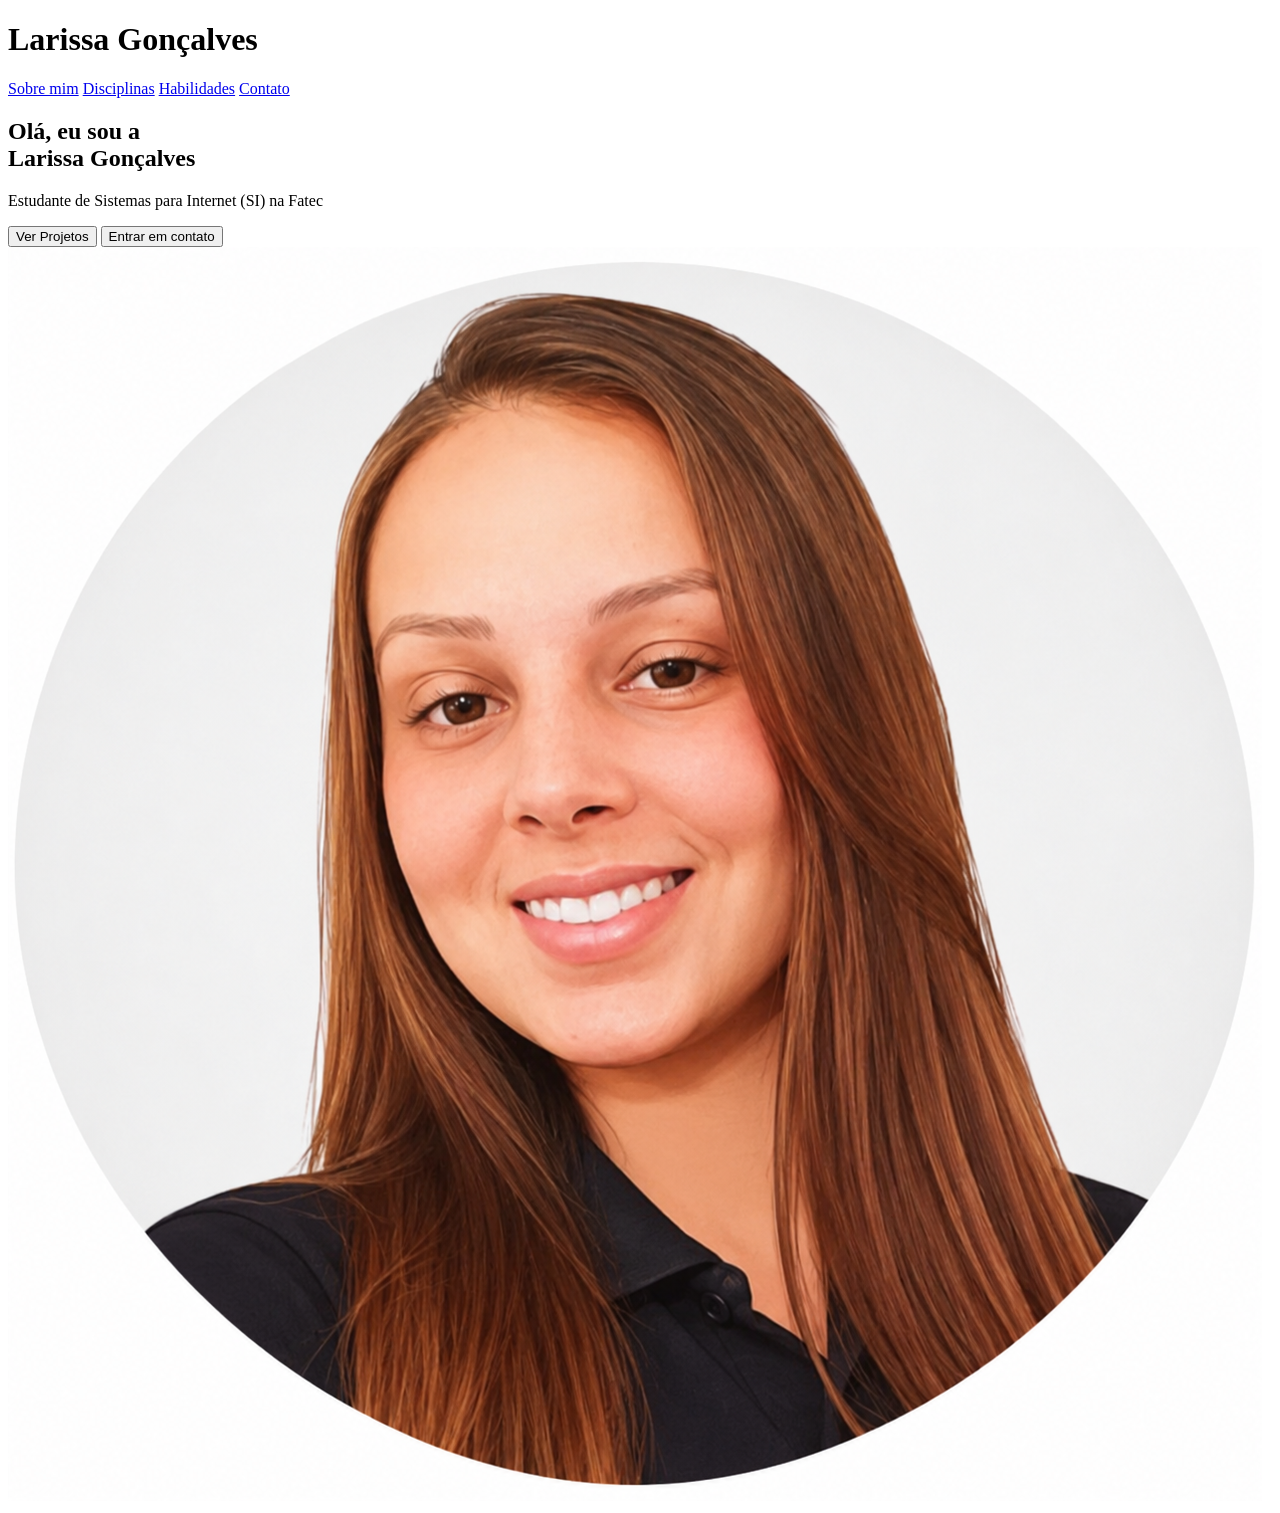
==== index.html @ 5bb37f36 "cabeçalho e foto" ====
<!DOCTYPE html>
<html lang="pt-BR">
<head>
  <meta charset="UTF-8">
  <title>Larissa Gonçalves</title>
  <link rel="stylesheet" href="style.css">
</head>
<body>
  <header>
    <h1>Larissa Gonçalves</h1>
    <nav>
      <a href="#sobre">Sobre mim</a>
      <a href="#disciplinas">Disciplinas</a>
      <a href="#habilidades">Habilidades</a>
      <a href="#contato">Contato</a>
    </nav>
  </header>

  <section class="hero">
    <div>
      <h2>Olá, eu sou a<br>Larissa Gonçalves</h2>
      <p>Estudante de Sistemas para Internet (SI) na Fatec</p>
      <button>Ver Projetos</button>
      <button>Entrar em contato</button>
    </div>
    <img src="./img/img-larissa.png" alt="Foto Larissa">
  </section>
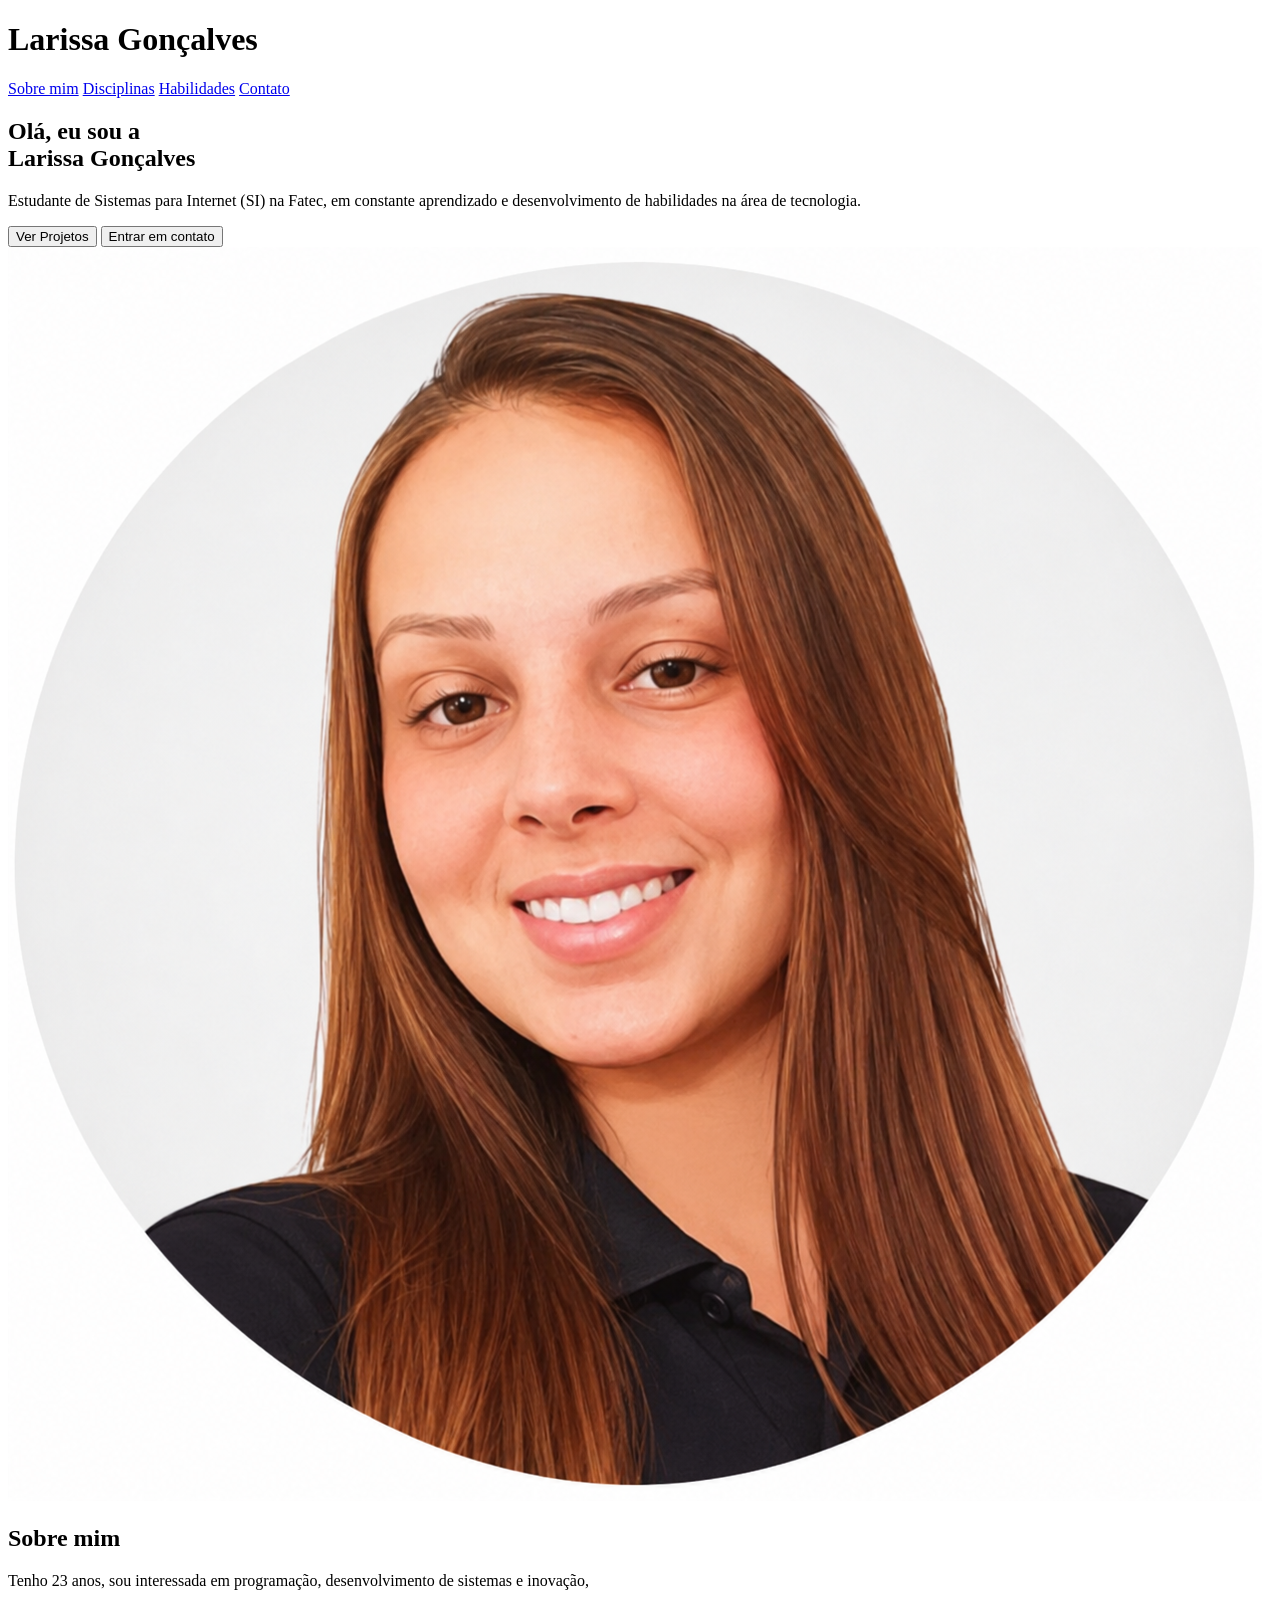
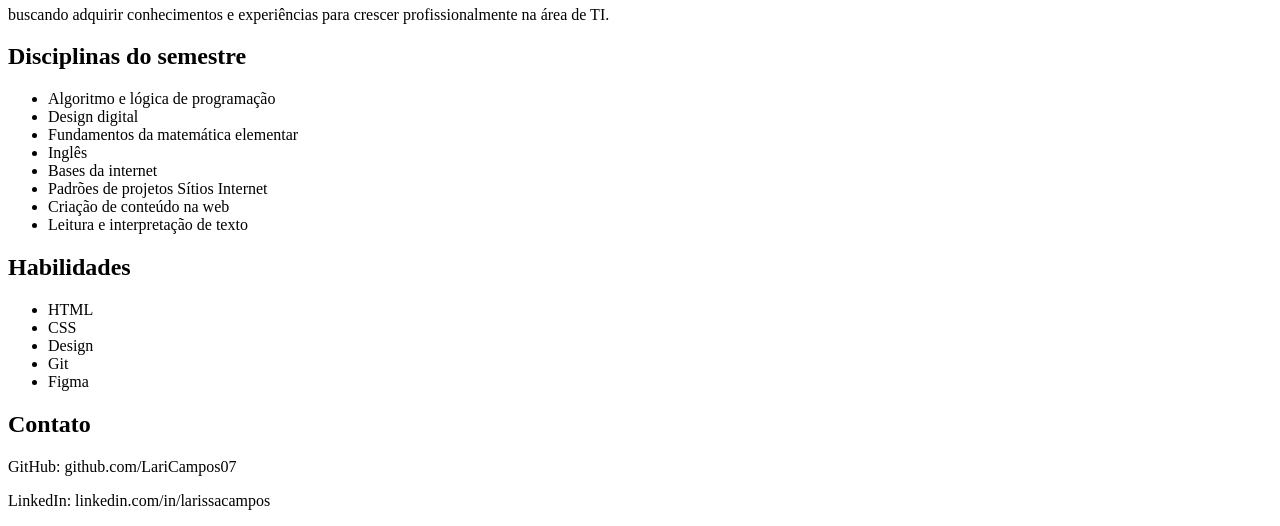
==== commit 314e08a9: "adicionando arquivo" ====
--- a/index.html
+++ b/index.html
@@ -19,11 +19,50 @@
   <section class="hero">
     <div>
       <h2>Olá, eu sou a<br>Larissa Gonçalves</h2>
-      <p>Estudante de Sistemas para Internet (SI) na Fatec</p>
+      <p>Estudante de Sistemas para Internet (SI) na Fatec, em constante aprendizado e desenvolvimento de habilidades na área de tecnologia. </p>
       <button>Ver Projetos</button>
       <button>Entrar em contato</button>
     </div>
     <img src="./img/img-larissa.png" alt="Foto Larissa">
   </section>
 
+  <section id="sobre">
+    <h2>Sobre mim</h2>
+    <p>Tenho 23 anos, sou interessada em programação, desenvolvimento de sistemas e inovação,</p>
+    <p> buscando adquirir conhecimentos e experiências para crescer profissionalmente na área de TI.</p>
+  </section>
+
+  <div class="duas-colunas">
+  <section id="disciplinas">
+    <h2>Disciplinas do semestre</h2>
+    <ul>
+      <li>Algoritmo e lógica de programação</li>
+      <li>Design digital</li>
+      <li>Fundamentos da matemática elementar</li>
+      <li>Inglês</li>
+      <li>Bases da internet</li>
+      <li>Padrões de projetos Sítios Internet</li>
+      <li>Criação de conteúdo na web</li>
+      <li>Leitura e interpretação de texto</li>
+    </ul>
+  </section>
+
+  <section id="habilidades">
+    <h2>Habilidades</h2>
+    <ul>
+      <li>HTML</li>
+      <li>CSS</li>
+      <li>Design</li>
+      <li>Git</li>
+      <li>Figma</li>
+    </ul>
+  </section>
+</div>
+  <footer id="contato">
+    <h2>Contato</h2>
+    <p>GitHub: github.com/LariCampos07</p>
+    <p>LinkedIn: linkedin.com/in/larissacampos</p>
+  </footer>
+</body>
+</html>
  
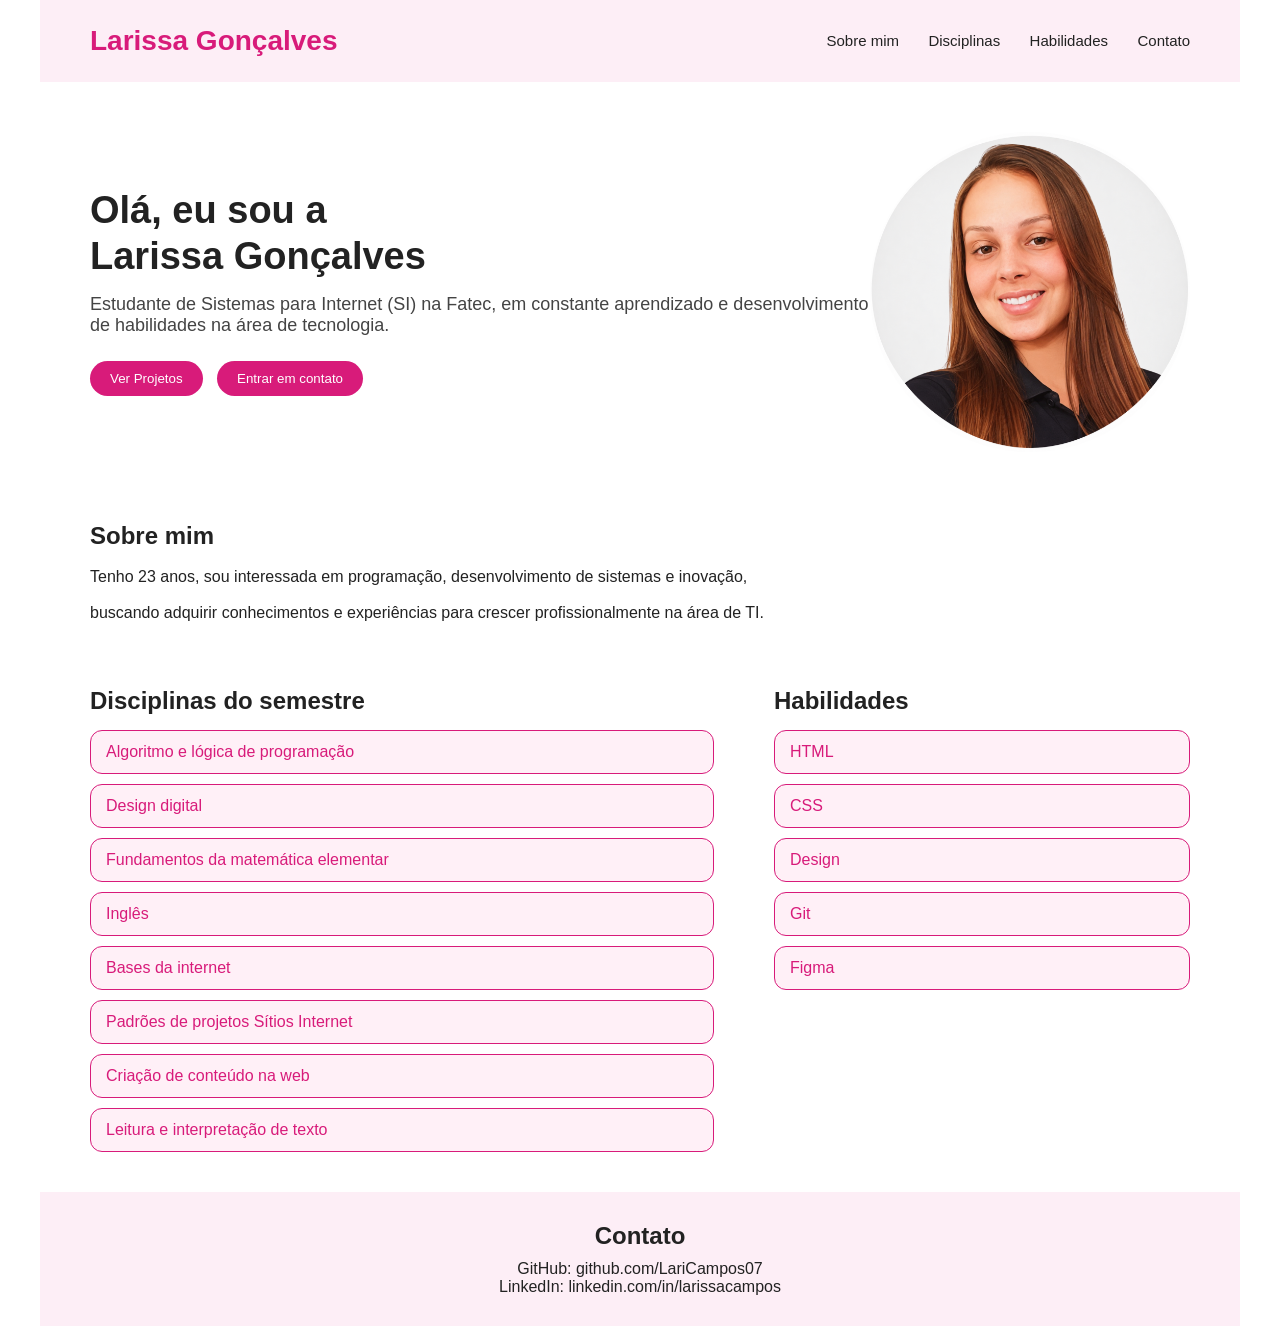
==== commit 7167bd1a: "adicionando arquivo" ====
--- a/index.html
+++ b/index.html
@@ -50,7 +50,7 @@
   <section id="habilidades">
     <h2>Habilidades</h2>
     <ul>
-      <li>HTML</li>
+      <li>HTML</li> 
       <li>CSS</li>
       <li>Design</li>
       <li>Git</li>
--- a/style.css
+++ b/style.css
@@ -0,0 +1,131 @@
+* {
+  margin: 0;
+  padding: 0;
+  box-sizing: border-box;
+}
+
+body {
+  font-family: Arial, sans-serif;
+  color: #222;
+  background: #fff;
+}
+
+header {
+  display: flex;
+  justify-content: space-between;
+  align-items: center;
+  padding: 25px 50px;
+  background: #fdeef6;
+  max-width: 1200px;
+  margin: 0 auto;
+}
+
+header h1 {
+  color: #d81b7a;
+  font-size: 28px;
+}
+
+nav a {
+  margin-left: 25px;
+  text-decoration: none;
+  color: #222;
+  font-size: 15px;
+}
+
+.hero {
+  display: flex;
+  justify-content: space-between;
+  align-items: center;
+  padding: 50px;
+  max-width: 1200px;
+  margin: 0 auto;
+}
+
+.hero h2 {
+  font-size: 38px;
+  line-height: 1.2;
+}
+
+.hero p {
+  font-size: 18px;
+  margin: 15px 0 25px 0;
+  color: #444;
+}
+
+.hero button {
+  background: #d81b7a;
+  color: #fff;
+  border: none;
+  padding: 10px 20px;
+  border-radius: 20px;
+  margin-right: 10px;
+  cursor: pointer;
+}
+
+.hero img {
+  width: 320px;
+  height: 320px;
+  object-fit: cover;
+  border-radius: 50%;
+}
+
+#sobre {
+  padding: 20px 50px;
+  max-width: 1200px;
+  margin: 0 auto;
+}
+
+#sobre h2 {
+  margin-bottom: 15px;
+}
+
+#sobre p {
+  margin-bottom: 12px;
+  line-height: 1.5;
+}
+
+.duas-colunas {
+  display: flex;
+  gap: 60px;
+  padding: 30px 50px;
+  align-items: flex-start;
+  max-width: 1200px;
+  margin: 0 auto;
+}
+
+#disciplinas {
+  flex: 1.5;
+}
+
+#habilidades {
+  flex: 1;
+}
+
+.duas-colunas h2 {
+  margin-bottom: 15px;
+}
+
+.duas-colunas ul {
+  list-style: none;
+}
+
+.duas-colunas li {
+  background: #fff0f7;
+  border: 1px solid #d81b7a;
+  color: #d81b7a;
+  padding: 12px 15px;
+  margin-bottom: 10px;
+  border-radius: 12px;
+}
+
+footer {
+  background: #fdeef6;
+  padding: 30px 50px;
+  text-align: center;
+  max-width: 1200px;
+  margin: 0 auto;
+}
+
+footer h2 {
+  margin-bottom: 10px;
+}
